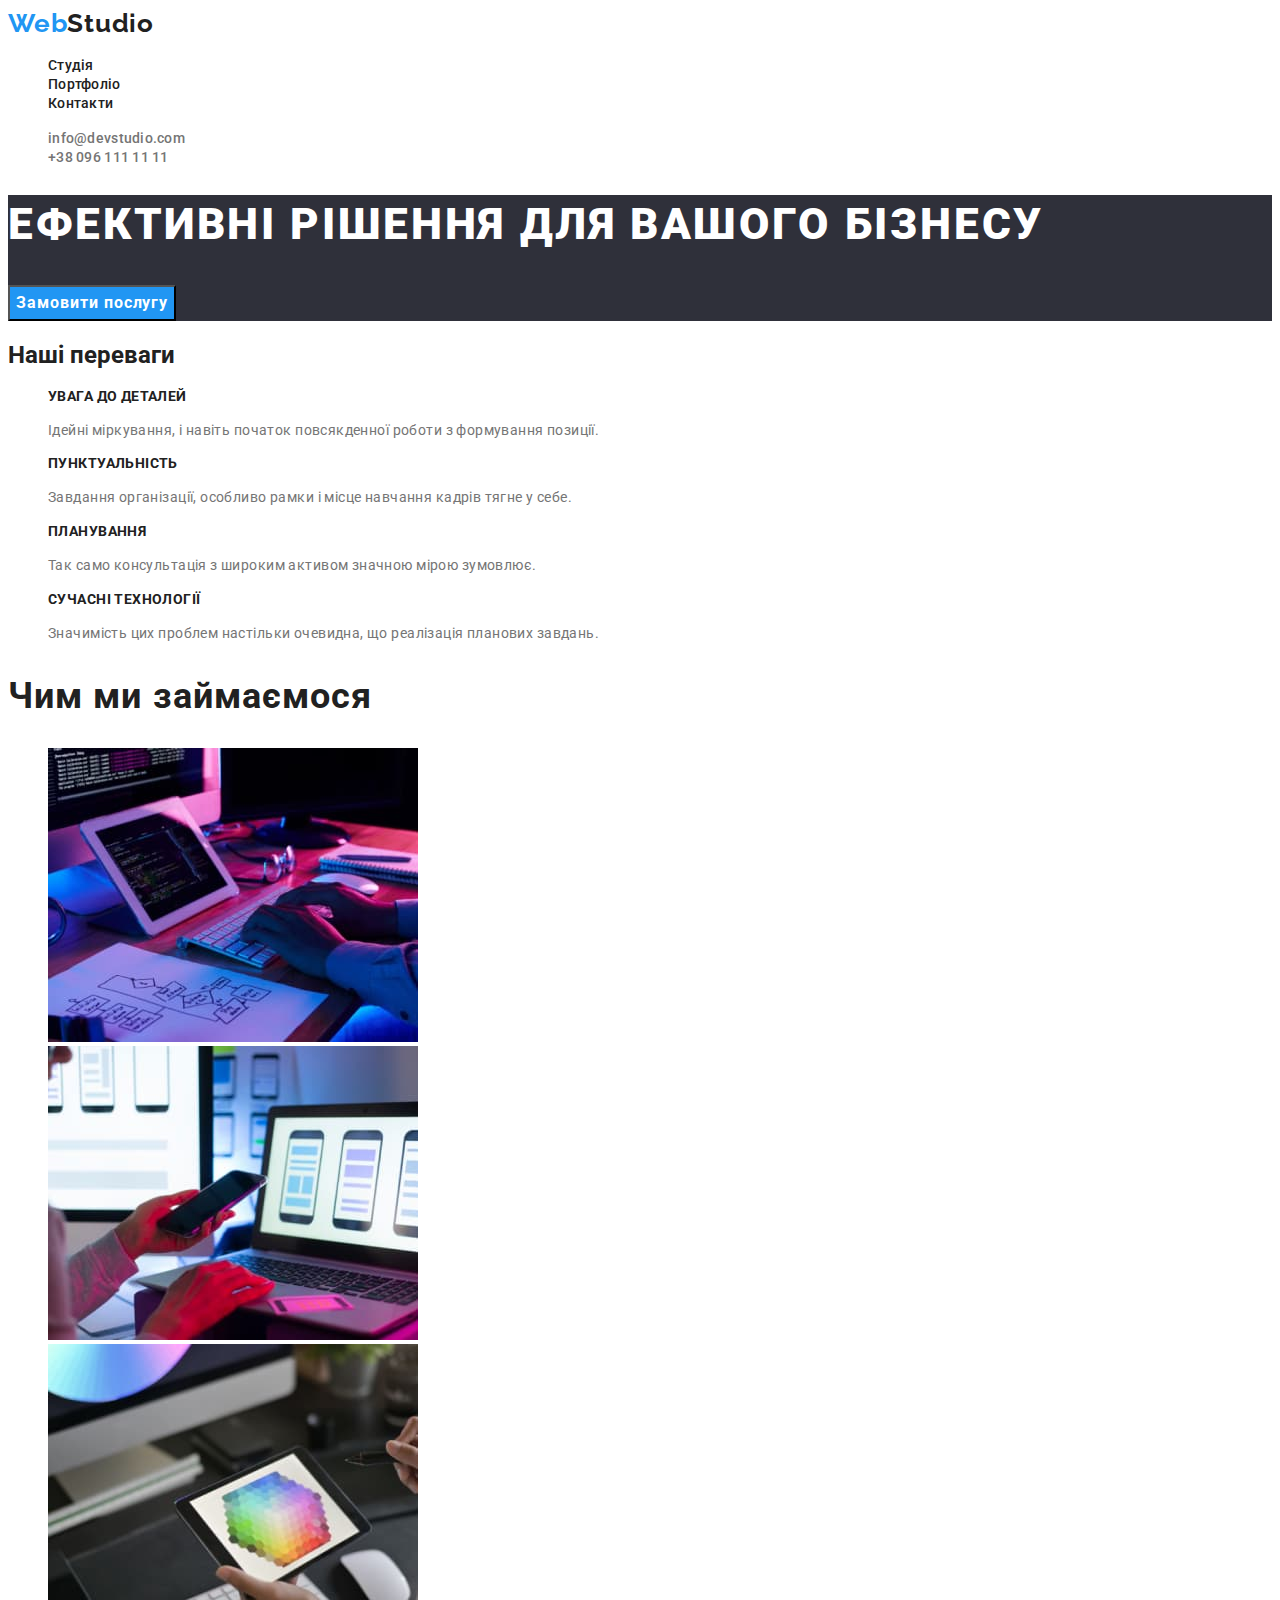
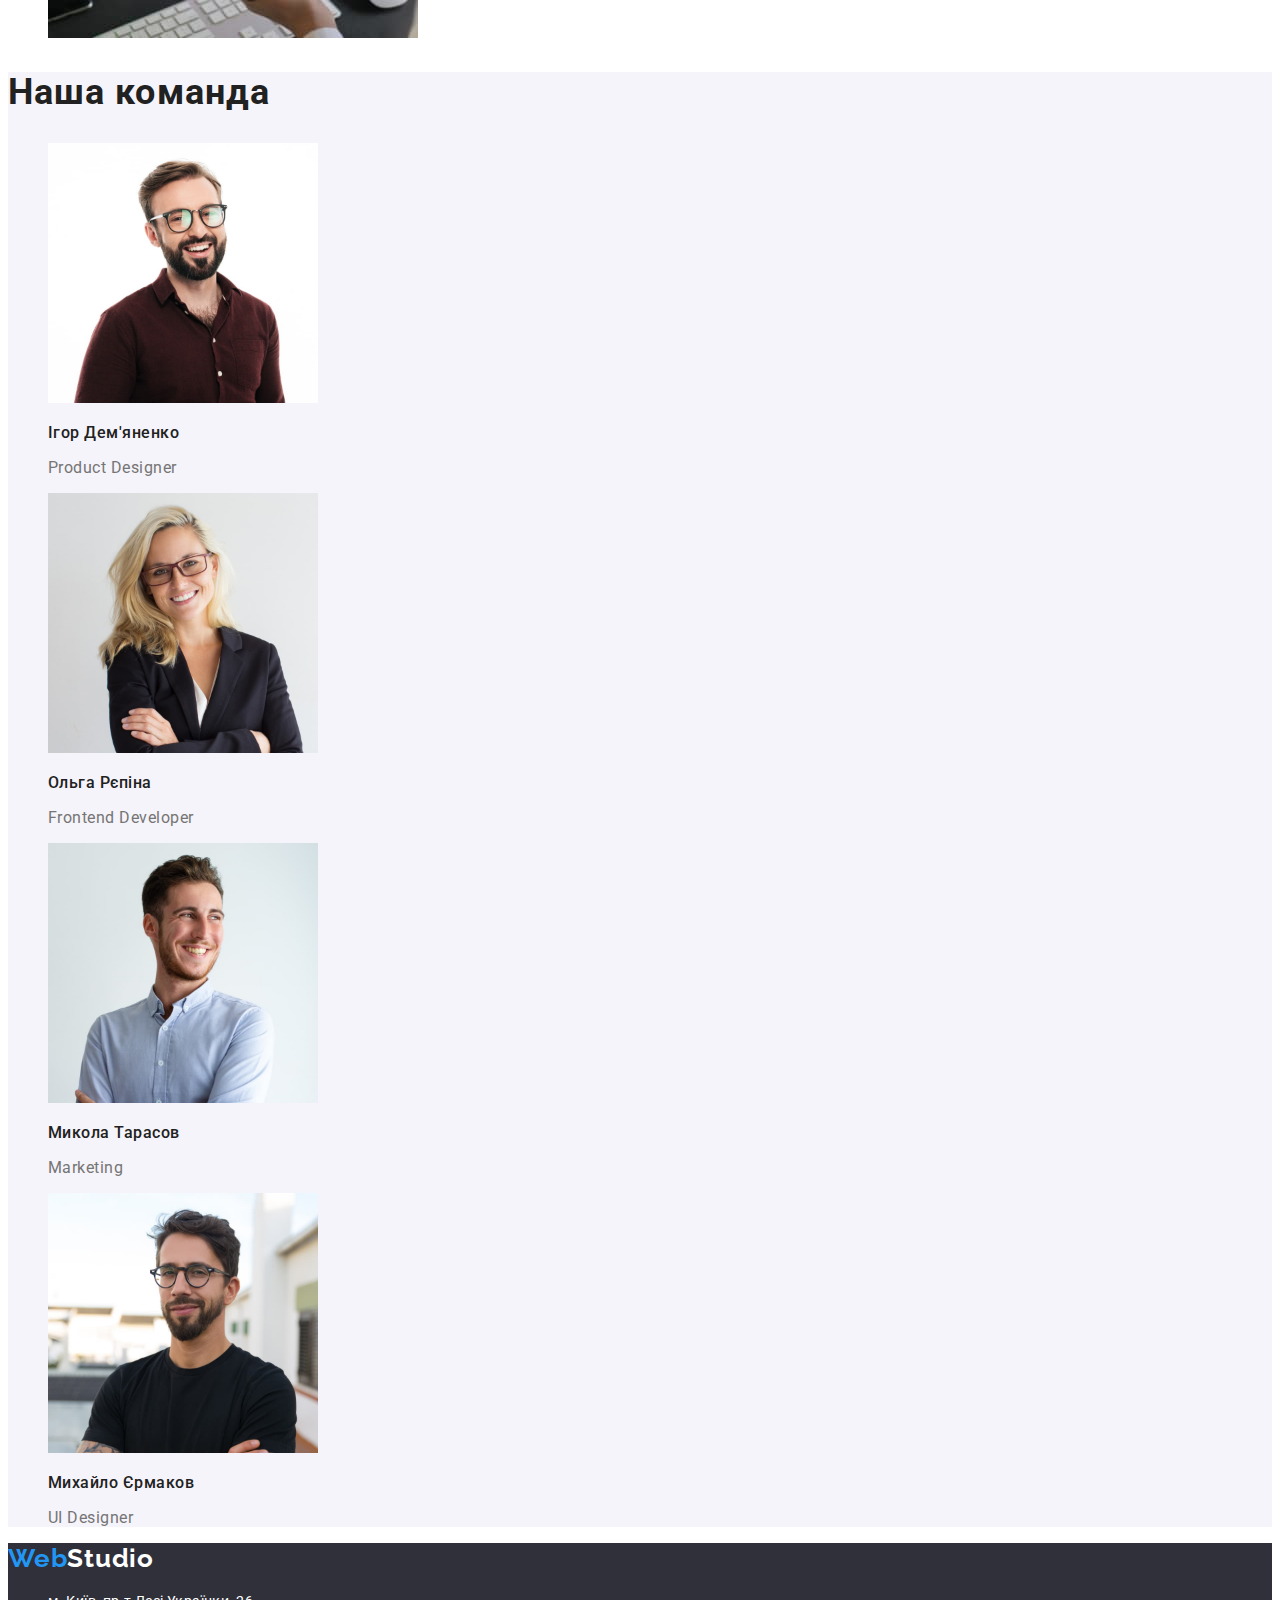
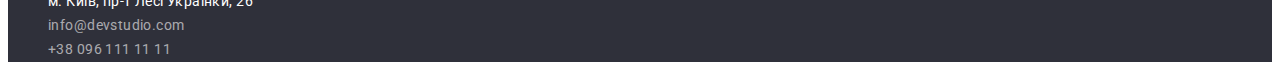
==== index.html @ 7a5160a3 "Скопировал материалы из 2 ДЗ" ====
<!doctype html>
<html lang="en">
<head>
    <meta charset="UTF-8">
    <meta http-equiv="X-UA-Compatible" content="IE=edge">
    <meta name="viewport" content="width=device-width, initial-scale=1.0">
    <title>Document</title>
    <link href="https://fonts.googleapis.com/css2?family=Raleway:wght@700&family=Roboto:wght@400;500;700;900&display=swap" rel="stylesheet">
    <link rel="stylesheet" href="./css/styles.css" />
</head>
<body>

  <header>
    <nav>
      <a class="logo" href=""><spa class="accent">Web</spa>Studio</a>
        <ul class="list">
          <li><a class="link" href="">Студія</a></li>
          <li><a class="link" href="./portfolio.html">Портфоліо</a></li>
          <li><a class="link" href="">Контакти</a></li>
        </ul>
    </nav>
    <ul class="list">
        <li><a class="contact" href="mailto:info@devstudio.com">info@devstudio.com</a></li>
        <li><a class="contact" href="tel:+380961111111">+38 096 111 11 11</a></li>
    </ul>
  </header>

  <main>
    <section class="hat">
      <h1 class="hat-title">Ефективні рішення для вашого бізнесу</h1>
      <button class="button-hat" type="button">Замовити послугу</button>
    </section>

    <section>
        <h2>Наші переваги</h2>
        <ul class="list">
            <li>
                <h3 class="specialty-title">УВАГА ДО ДЕТАЛЕЙ</h3>
                <p class="specialty-paragraph">Ідейні міркування, і навіть початок повсякденної роботи з формування позиції.</p>
            </li>
            <li>
                <h3 class="specialty-title">ПУНКТУАЛЬНІСТЬ</h3>
                <p class="specialty-paragraph">Завдання організації, особливо рамки і місце навчання кадрів тягне у себе.</p>
            </li>
            <li>
                <h3 class="specialty-title">ПЛАНУВАННЯ</h3>
                <p class="specialty-paragraph">Так само консультація з широким активом значною мірою зумовлює.</p>
            </li>
            <li>
                <h3 class="specialty-title">СУЧАСНІ ТЕХНОЛОГІЇ</h3>
                <p class="specialty-paragraph">Значимість цих проблем настільки очевидна, що реалізація планових завдань.</p>
            </li>
        </ul>
    </section>

    <section>
        <h2 class="activity">Чим ми займаємося</h2>
        <ul class="list">
            <li><img src="./images/img1.jpg" alt="Ноутбук" width="370"></li>
            <li><img src="./images/img2.jpg" alt="Телефон" width="370"></li>
            <li><img src="./images/img3.jpg" alt="Планшет" width="370"></li>
        </ul>
    </section>

    <section class="workers">
        <h2 class="team">Наша команда</h2>
        <ul class="list">
            <li>
                <img src="./images/img7.jpg" alt="Чоловік" width="270">
                <h3 class="team-title">Ігор Дем'яненко</h3>
                <p class="team-paragraph">Product Designer</p>
            </li>
            <li>
                <img src="./images/img4.jpg" alt="Жінка" width="270">
                <h3 class="team-title" >Ольга Рєпіна</h3>
                <p class="team-paragraph">Frontend Developer</p>
            </li>
            <li>
                <img src="./images/img5.jpg" alt="Чоловік" width="270">
                <h3 class="team-title">Микола Тарасов</h3>
                <p class="team-paragraph">Marketing</p></li>
            <li>
                <img src="./images/img6.jpg" alt="Чоловік" width="270">
                <h3 class="team-title">Михайло Єрмаков</h3>
                <p class="team-paragraph">UI Designer</p>
            </li>
        </ul>
    </section>
  </main>

  <footer class="basement">
    <a class="basement-logo" href=""><spa class="accent">Web</spa>Studio</a>
    <address>
        <ul class="list">
          <li><a class="basement-adress" href="https://www.google.com.ua/maps/place/%D0%B1%D1%83%D0%BB.+%D0%9B%D0%B5%D1%81%D0%B8+%D0%A3%D0%BA%D1%80%D0%B0%D0%B8%D0%BD%D0%BA%D0%B8,+26,+%D0%9A%D0%B8%D0%B5%D0%B2,+02000">м. Київ, пр-т Лесі Українки, 26</a></li>
          <li><a class="basement-contact" href="mailto:info@devstudio.com">info@devstudio.com</a></li>
          <li><a class="basement-contact" href="tel:+380961111111">+38 096 111 11 11</a></li>
        </ul>
    </address>
  </footer>
</body>
</html>
---- css/styles.css ----
:root {
--primary-text-color: #212121;
--paragraph-text-color: #757575;
--accent-color: #2196F3;
--title-text-color: #FFFFFF;
--background-basic-color: #FFFFFF;
--secondary-background-color: #2F303A;
--button-background-color: #F5F4FA;  
--basement-contact-color: rgba(255, 255, 255, 0.6);
}

body {
    background-color: var(--background-basic-color);
    color: var(--primary-text-color);
    font-family: Roboto, sans-serif;
}

.list {
    list-style: none;
}

.link:hover, 
.link:focus {
    color: var(--accent-color);
}

.contact:hover, 
.contact:focus {
    color: var(--accent-color);
}

.basement-link:hover, 
.basement-link:focus {
    color: var(--accent-color);
}

.button-link:hover,
.button-link:focus{
    color: var(--title-text-color);
    background-color: var(--accent-color);
}

.basement-adress:hover, 
.basement-adress:focus {
    color: var(--accent-color);
}

.basement-contact:hover, 
.basement-contact:focus {
    color: var(--accent-color);
}

.button-link {
    cursor: pointer;
    font-family: inherit;
    font-weight: 500;
    background-color: var(--button-background-color);
    letter-spacing: 0.03em;
    line-height: 1.63;
}

.button-hat {
    cursor: pointer;
    font-family: inherit;
    font-weight: 700;
    font-size: 16px;
    line-height: 1.88;
    color: var(--title-text-color);
    background-color: var(--accent-color);
    letter-spacing: 0.06em;
}

.hat-title {
    color:var(--title-text-color);
    font-weight: 900;
    font-size: 44px;
    line-height: 1.36;
    letter-spacing: 0.06em;
    text-transform: uppercase;
}

.specialty-title {
    font-weight: 700;
    font-size: 14px;
    line-height: 1.14;
    letter-spacing: 0.03em;
}


.specialty-paragraph {
    font-size: 14px;
    line-height: 1.71;
    color: var(--paragraph-text-color);
    letter-spacing: 0.03em;
    
}

.activity {
    font-weight: 700;
    font-size: 36px;
    line-height: 1.16;
    letter-spacing: 0.03em;
}

/* навигация по шапке */

.link {
    font-weight: 500;
    font-size: 14px;
    line-height: 1.14;
    color: var(--primary-text-color);
    letter-spacing: 0.02em;
    font-style: normal;
    text-decoration: none;
}

/* контакты шапка*/
.contact {
    font-weight: 500;
    font-size: 14px;
    line-height: 1.14;
    color: var(--paragraph-text-color);
    letter-spacing: 0.02em;
    text-decoration: none;
}

/* контакты подвал */
.basement-adress {
    font-size: 14px;
    line-height: 1.71;
    color: var(--title-text-color);
    letter-spacing: 0.03em;
    font-style: normal;
    text-decoration: none;
}

.basement-contact {
    font-size: 14px;
    line-height: 1.71;
    color: var(--basement-contact-color);
    letter-spacing: 0.03em;
    font-style: normal;
    text-decoration: none;
}

.team {
    font-weight: 700;
    font-size: 36px;
    line-height: 1.16;
    letter-spacing: 0.03em;
}

.team-title {
    font-weight: 500;
    font-size: 16px;
    line-height: 1.19;
    letter-spacing: 0.03em;
}

.team-paragraph {
    font-size: 16px;
    line-height: 1.19;
    color: var(--paragraph-text-color);
    letter-spacing: 0.03em;
}

.project-title {
    font-weight: 700;
    font-size: 18px;
    line-height: 2;
    letter-spacing: 0.06em;
}


.project-paragraph {
    font-size: 16px;
    line-height: 1.19;
    color: var(--paragraph-text-color);
    letter-spacing: 0.03em;
}

.logo {
    font-weight: 700;
    font-size: 26px;
    text-decoration: none;
    letter-spacing: 0.03em;
    color: var(--primary-text-color);
    line-height: 1.19;
    font-family: 'Raleway';
}

.basement-logo {
    font-weight: 700;
    font-size: 26px;
    letter-spacing: 0.03em;
    line-height: 1.19;
    font-family: 'Raleway';
    text-decoration: none;
    color: var(--title-text-color);
}
.accent {
    font-weight: 700;
    font-size: 26px;
    color: var(--accent-color);
    line-height: 1.19;
    letter-spacing: 0.03em;
    font-family: 'Raleway';
    text-decoration: none;
}

.hat {
    background-color: var(--secondary-background-color);
}

.workers {
    background-color: var(--button-background-color);
} 

.basement {
    background-color: var(--secondary-background-color);
}
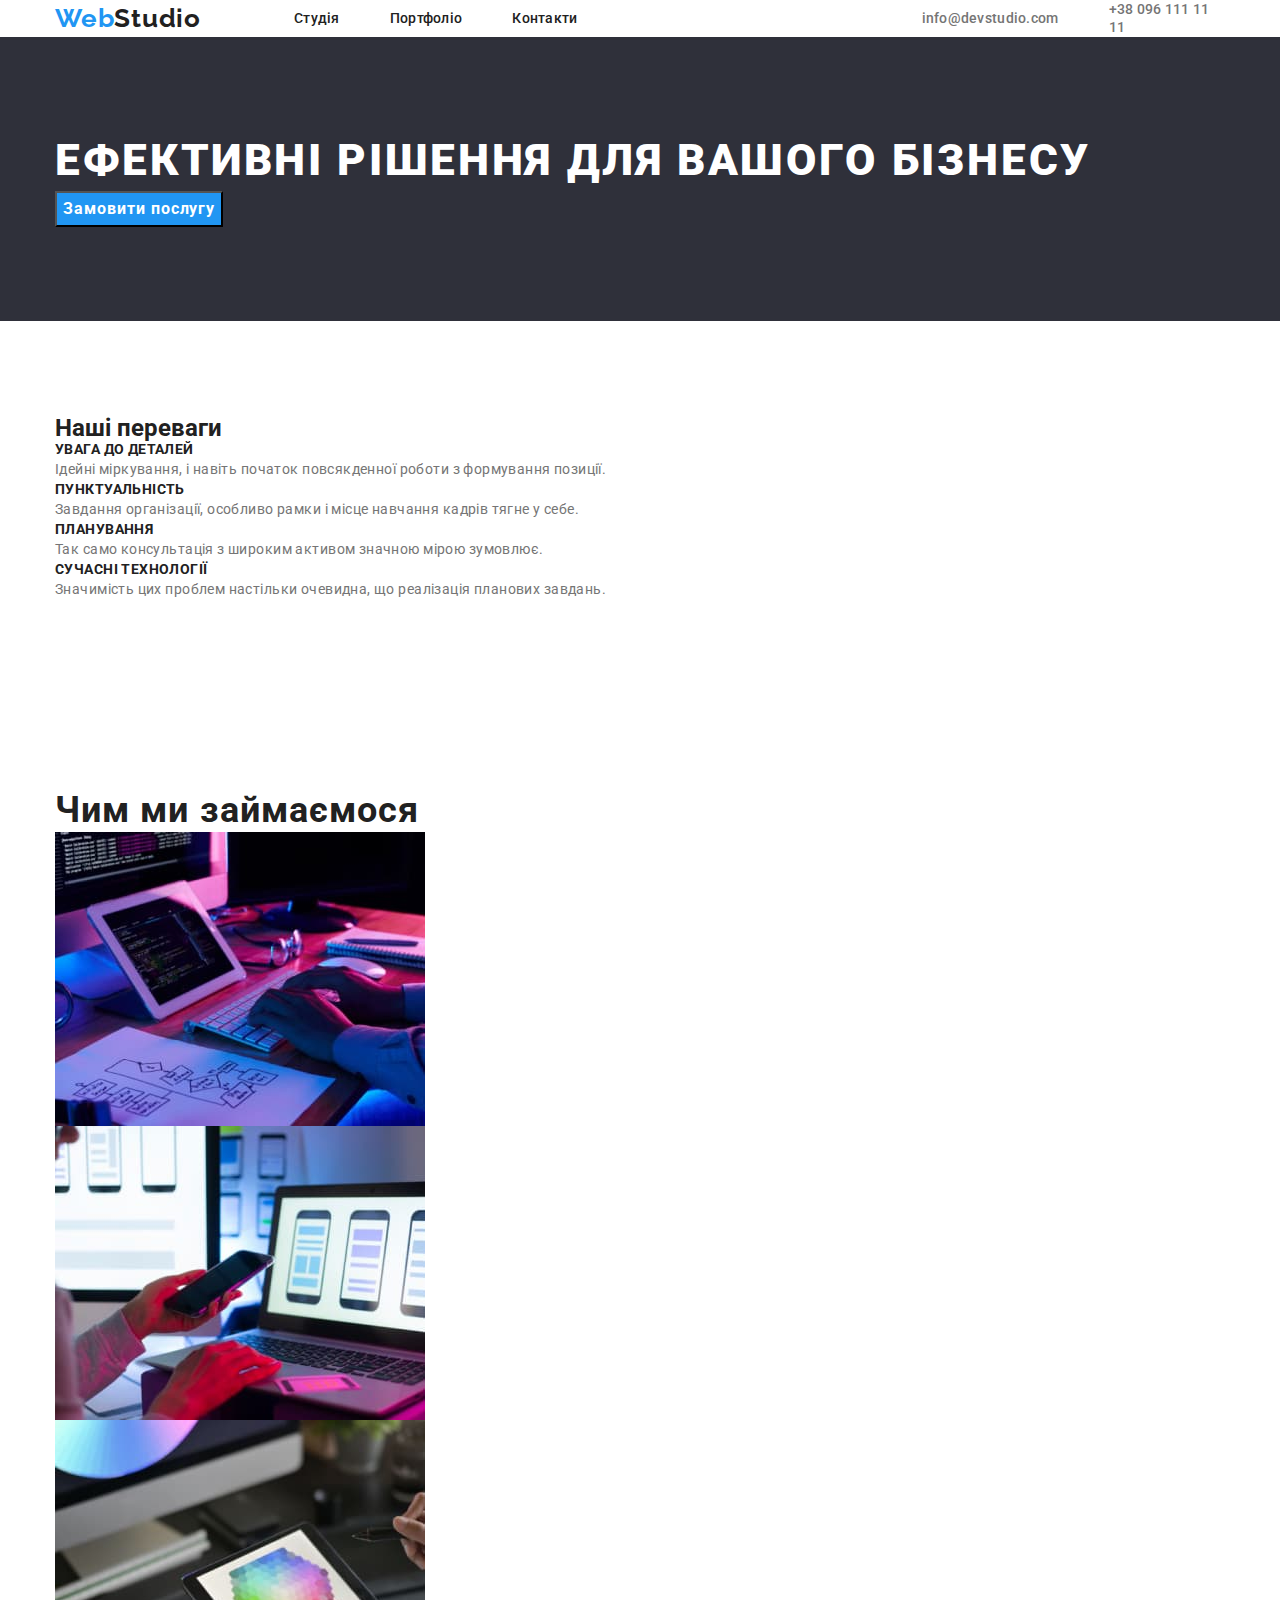
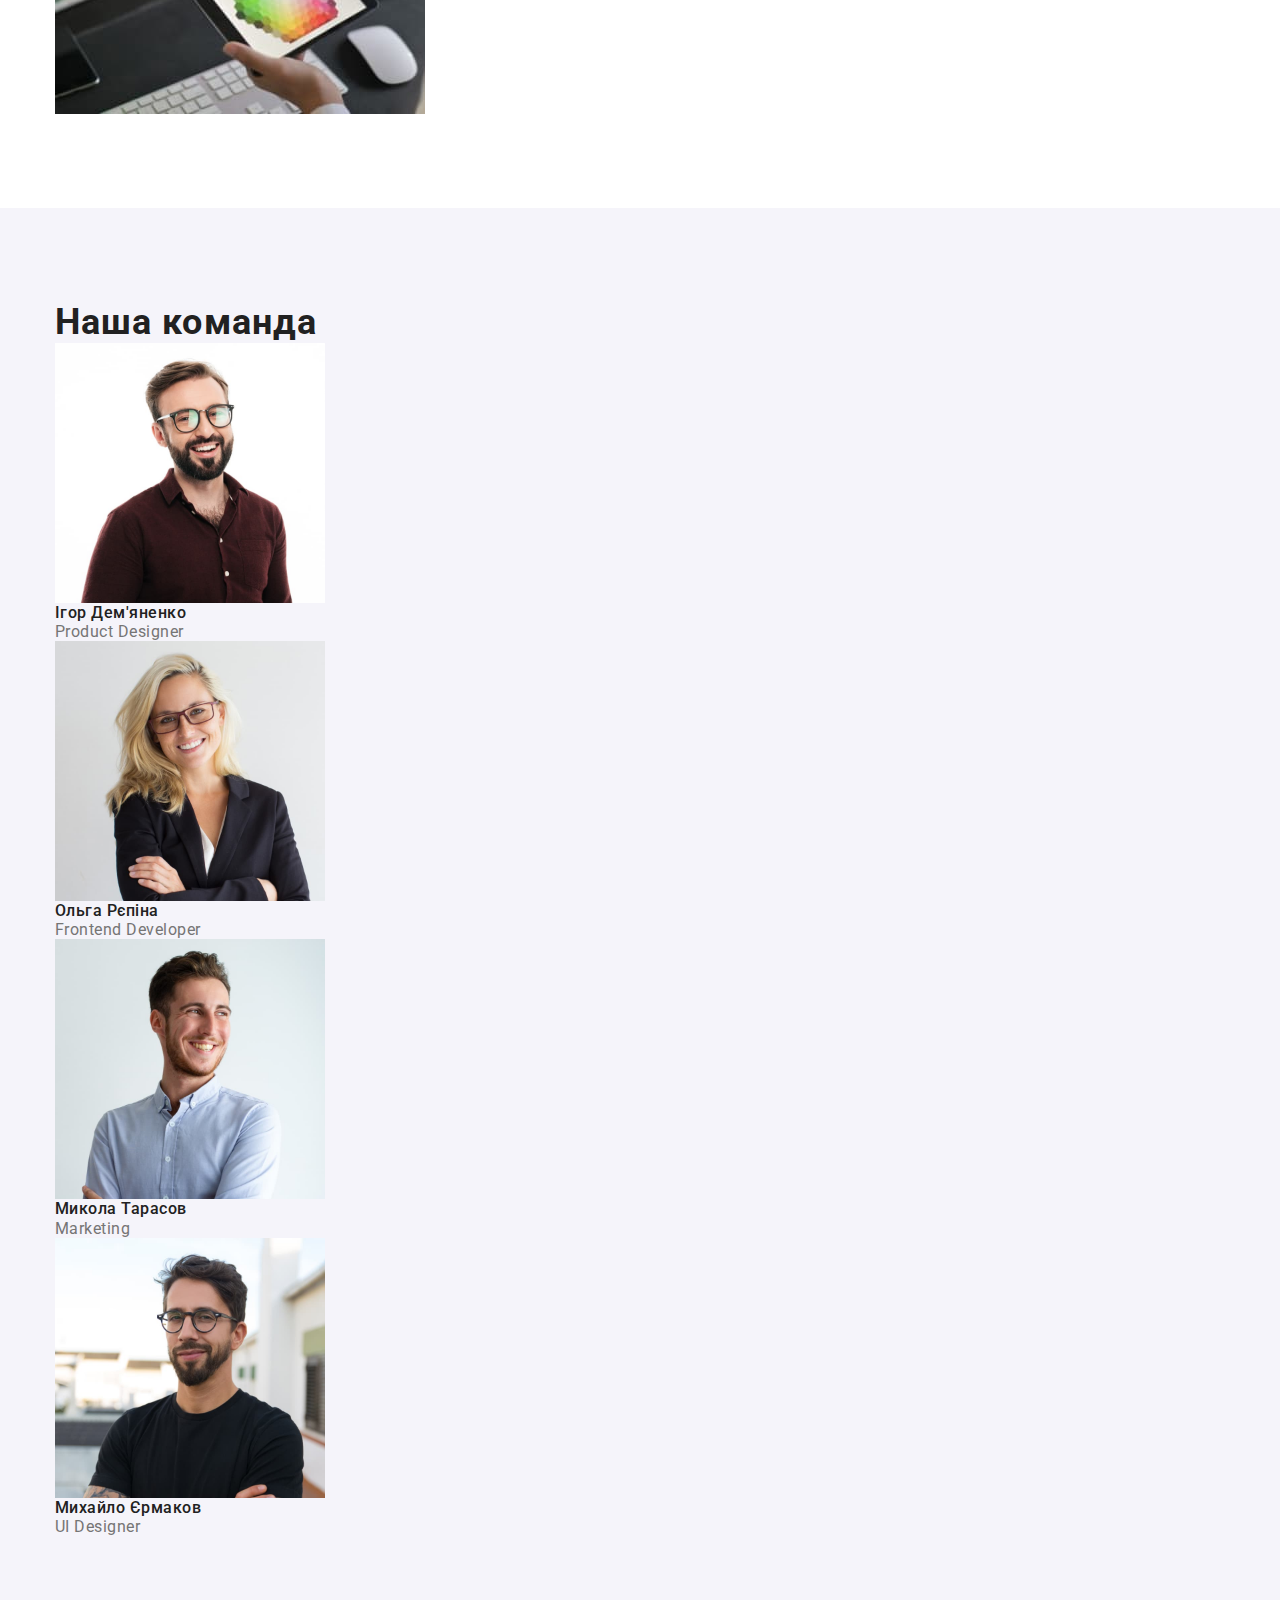
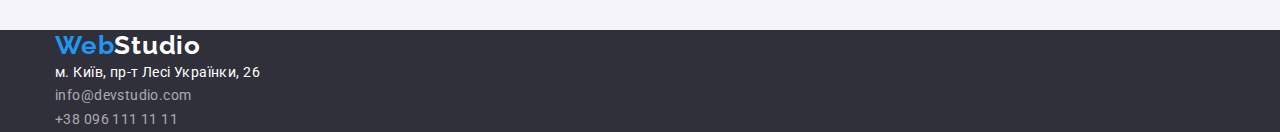
==== commit 3202f420: "Header" ====
--- a/index.html
+++ b/index.html
@@ -6,32 +6,39 @@
     <meta name="viewport" content="width=device-width, initial-scale=1.0">
     <title>Document</title>
     <link href="https://fonts.googleapis.com/css2?family=Raleway:wght@700&family=Roboto:wght@400;500;700;900&display=swap" rel="stylesheet">
+    <link rel="stylesheet" href="https://cdnjs.cloudflare.com/ajax/libs/modern-normalize/1.0.0/modern-normalize.min.css"/>
     <link rel="stylesheet" href="./css/styles.css" />
 </head>
 <body>
 
   <header>
-    <nav>
-      <a class="logo" href=""><spa class="accent">Web</spa>Studio</a>
-        <ul class="list">
-          <li><a class="link" href="">Студія</a></li>
-          <li><a class="link" href="./portfolio.html">Портфоліо</a></li>
-          <li><a class="link" href="">Контакти</a></li>
+    <div class="container page-head-container">
+        <nav class="page-navigation">
+          <a class="logo" href=""><spa class="accent">Web</spa>Studio</a>
+            <ul class="menu list">
+              <li><a class="link" href="">Студія</a></li>
+              <li><a class="link" href="./portfolio.html">Портфоліо</a></li>
+              <li><a class="link" href="">Контакти</a></li>
+            </ul>
+        </nav>
+        <ul class="menu list">
+              <li><a class="contact mail-head" href="mailto:info@devstudio.com">info@devstudio.com</a></li>
+              <li><a class="contact phone-head" href="tel:+380961111111">+38 096 111 11 11</a></li>
         </ul>
-    </nav>
-    <ul class="list">
-        <li><a class="contact" href="mailto:info@devstudio.com">info@devstudio.com</a></li>
-        <li><a class="contact" href="tel:+380961111111">+38 096 111 11 11</a></li>
-    </ul>
+    </div>
   </header>
 
   <main>
-    <section class="hat">
-      <h1 class="hat-title">Ефективні рішення для вашого бізнесу</h1>
-      <button class="button-hat" type="button">Замовити послугу</button>
+    <section class="hat section">
+      <div class="container">
+        <h1 class="hat-title">Ефективні рішення для вашого бізнесу</h1>
+        <button class="button-hat" type="button">Замовити послугу</button>
+      </div>
     </section>
-
-    <section>
+    
+    
+    <section class="section">
+      <div class="container">
         <h2>Наші переваги</h2>
         <ul class="list">
             <li>
@@ -51,18 +58,22 @@
                 <p class="specialty-paragraph">Значимість цих проблем настільки очевидна, що реалізація планових завдань.</p>
             </li>
         </ul>
+      </div>
     </section>
-
-    <section>
+  
+  <section class="section">
+    <div class="container">
         <h2 class="activity">Чим ми займаємося</h2>
         <ul class="list">
             <li><img src="./images/img1.jpg" alt="Ноутбук" width="370"></li>
             <li><img src="./images/img2.jpg" alt="Телефон" width="370"></li>
             <li><img src="./images/img3.jpg" alt="Планшет" width="370"></li>
         </ul>
-    </section>
-
-    <section class="workers">
+    </div>
+  </section>
+    
+  <section class="workers section">
+    <div class="container">
         <h2 class="team">Наша команда</h2>
         <ul class="list">
             <li>
@@ -85,18 +96,21 @@
                 <p class="team-paragraph">UI Designer</p>
             </li>
         </ul>
-    </section>
+    </div> 
+  </section>
   </main>
 
   <footer class="basement">
-    <a class="basement-logo" href=""><spa class="accent">Web</spa>Studio</a>
-    <address>
+    <div class="container">
+        <a class="basement-logo" href=""><spa class="accent">Web</spa>Studio</a>
+      <address>
         <ul class="list">
           <li><a class="basement-adress" href="https://www.google.com.ua/maps/place/%D0%B1%D1%83%D0%BB.+%D0%9B%D0%B5%D1%81%D0%B8+%D0%A3%D0%BA%D1%80%D0%B0%D0%B8%D0%BD%D0%BA%D0%B8,+26,+%D0%9A%D0%B8%D0%B5%D0%B2,+02000">м. Київ, пр-т Лесі Українки, 26</a></li>
           <li><a class="basement-contact" href="mailto:info@devstudio.com">info@devstudio.com</a></li>
           <li><a class="basement-contact" href="tel:+380961111111">+38 096 111 11 11</a></li>
         </ul>
-    </address>
+      </address>
+    </div>
   </footer>
 </body>
 </html>--- a/css/styles.css
+++ b/css/styles.css
@@ -15,8 +15,57 @@
     font-family: Roboto, sans-serif;
 }
 
+h1,
+h2,
+h3,
+p {
+    margin-top: 0;
+    margin-bottom: 0;
+}
+
+ul, ol {
+    margin-top: 0;
+    margin-bottom: 0;
+    padding-left: 0;
+}
+
+img {
+    display: block;
+}
+.container {
+    width: 1200px;
+    margin-left: auto;
+    margin-right: auto;
+    padding-left: 15px;
+    padding-right: 15px;
+}
+
+.page-head-container {
+ display: flex;
+ align-items: center;
+}
+
+.page-navigation{
+    display: flex;
+    align-items: center;
+}
+.section {
+    padding-top: 94px;
+    padding-bottom: 94px;
+}
+
 .list {
     list-style: none;
+}
+
+.menu {
+    display: flex;
+    align-items: center;
+    column-gap: 50px;
+}
+
+.mail-head {
+    margin-left: 344px;
 }
 
 .link:hover, 
@@ -187,6 +236,7 @@
     color: var(--primary-text-color);
     line-height: 1.19;
     font-family: 'Raleway';
+    margin-right: 93px;
 }
 
 .basement-logo {
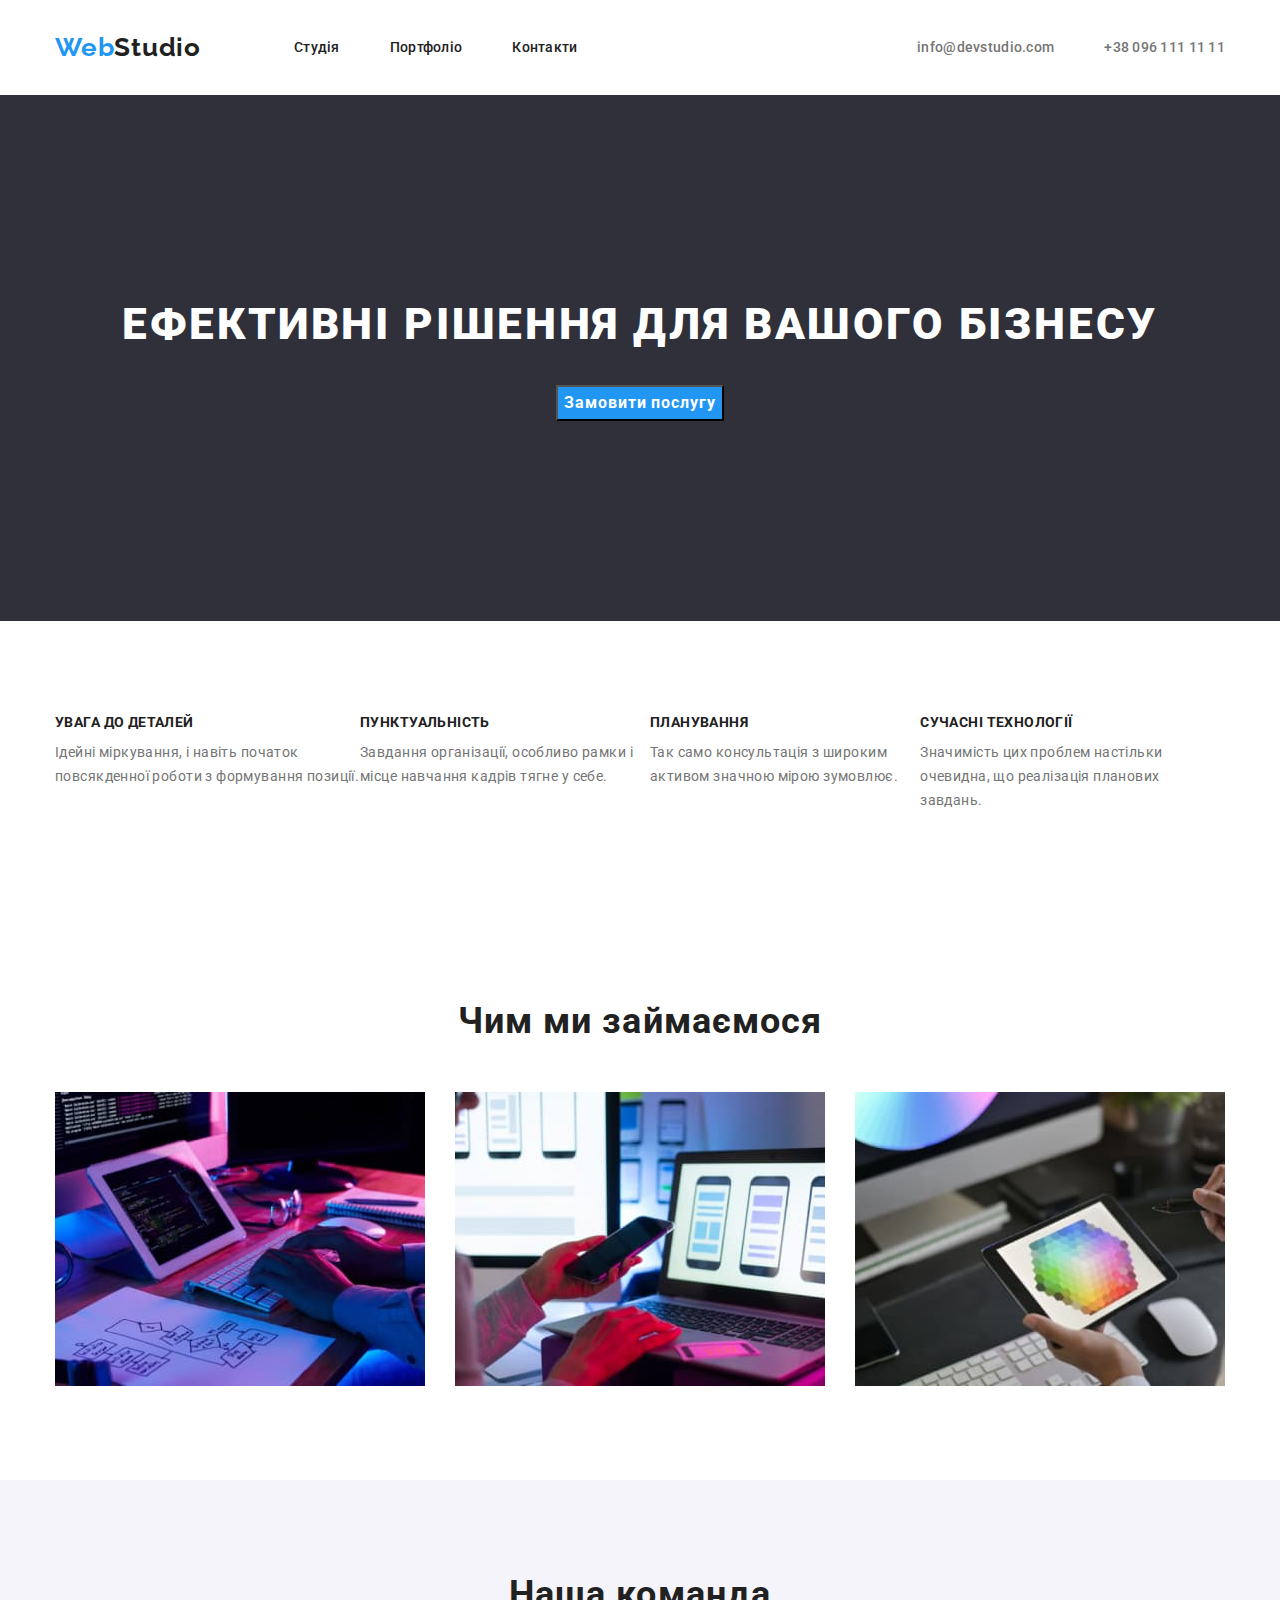
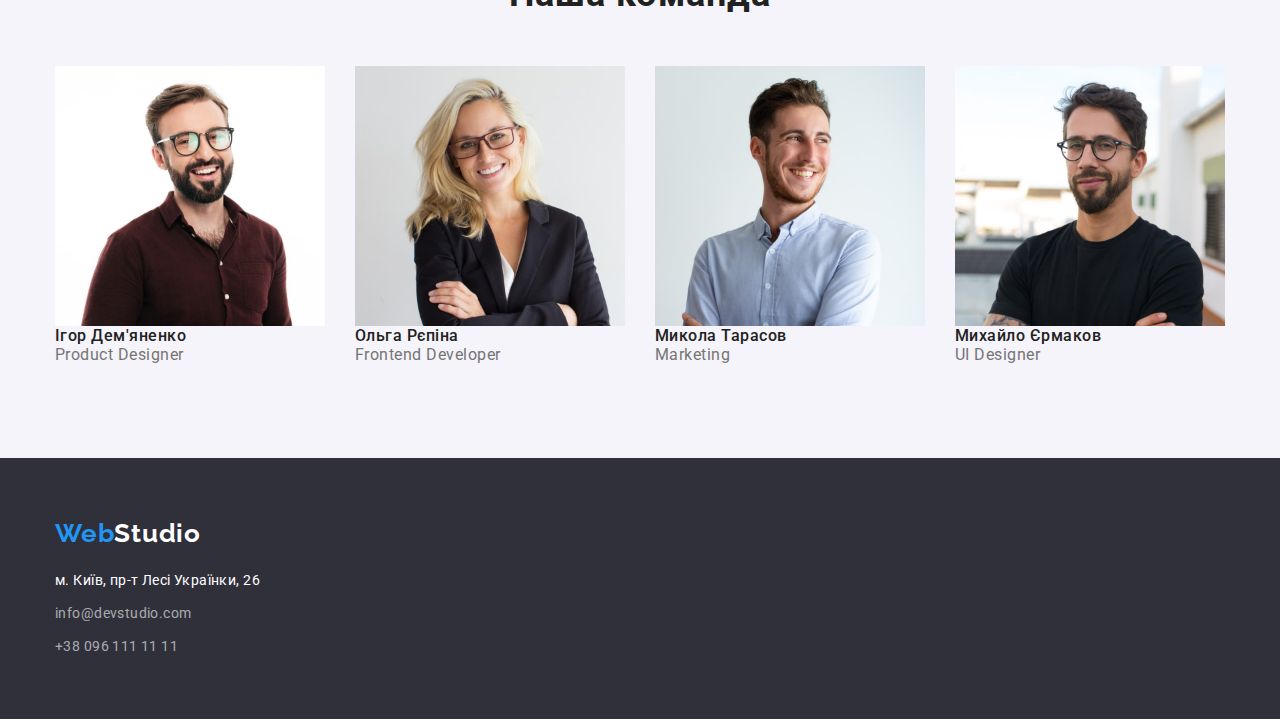
==== commit f7210f18: "Первая страница (не полоностью)" ====
--- a/index.html
+++ b/index.html
@@ -21,15 +21,17 @@
               <li><a class="link" href="">Контакти</a></li>
             </ul>
         </nav>
+    <div>
         <ul class="menu list">
               <li><a class="contact mail-head" href="mailto:info@devstudio.com">info@devstudio.com</a></li>
               <li><a class="contact phone-head" href="tel:+380961111111">+38 096 111 11 11</a></li>
         </ul>
     </div>
+    </div>
   </header>
 
   <main>
-    <section class="hat section">
+    <section class="hat section-hat">
       <div class="container">
         <h1 class="hat-title">Ефективні рішення для вашого бізнесу</h1>
         <button class="button-hat" type="button">Замовити послугу</button>
@@ -39,8 +41,8 @@
     
     <section class="section">
       <div class="container">
-        <h2>Наші переваги</h2>
-        <ul class="list">
+        <h2 class="hidden-title">Наші переваги</h2>
+        <ul class="list specialty-list">
             <li>
                 <h3 class="specialty-title">УВАГА ДО ДЕТАЛЕЙ</h3>
                 <p class="specialty-paragraph">Ідейні міркування, і навіть початок повсякденної роботи з формування позиції.</p>
@@ -64,7 +66,7 @@
   <section class="section">
     <div class="container">
         <h2 class="activity">Чим ми займаємося</h2>
-        <ul class="list">
+        <ul class="activity-list list">
             <li><img src="./images/img1.jpg" alt="Ноутбук" width="370"></li>
             <li><img src="./images/img2.jpg" alt="Телефон" width="370"></li>
             <li><img src="./images/img3.jpg" alt="Планшет" width="370"></li>
@@ -75,7 +77,7 @@
   <section class="workers section">
     <div class="container">
         <h2 class="team">Наша команда</h2>
-        <ul class="list">
+        <ul class="list team-list">
             <li>
                 <img src="./images/img7.jpg" alt="Чоловік" width="270">
                 <h3 class="team-title">Ігор Дем'яненко</h3>
@@ -101,12 +103,12 @@
   </main>
 
   <footer class="basement">
-    <div class="container">
+    <div class="container basement-container">
         <a class="basement-logo" href=""><spa class="accent">Web</spa>Studio</a>
       <address>
         <ul class="list">
           <li><a class="basement-adress" href="https://www.google.com.ua/maps/place/%D0%B1%D1%83%D0%BB.+%D0%9B%D0%B5%D1%81%D0%B8+%D0%A3%D0%BA%D1%80%D0%B0%D0%B8%D0%BD%D0%BA%D0%B8,+26,+%D0%9A%D0%B8%D0%B5%D0%B2,+02000">м. Київ, пр-т Лесі Українки, 26</a></li>
-          <li><a class="basement-contact" href="mailto:info@devstudio.com">info@devstudio.com</a></li>
+          <li><a class="basement-contact-mail" href="mailto:info@devstudio.com">info@devstudio.com</a></li>
           <li><a class="basement-contact" href="tel:+380961111111">+38 096 111 11 11</a></li>
         </ul>
       </address>
--- a/css/styles.css
+++ b/css/styles.css
@@ -38,20 +38,56 @@
     margin-right: auto;
     padding-left: 15px;
     padding-right: 15px;
+  
+}
+
+.hidden-title {
+    display: none;
 }
 
 .page-head-container {
  display: flex;
  align-items: center;
-}
+ justify-content: space-between;
+ padding-top: 32px;
+ padding-bottom: 32px;
+}
+.basement-container{
+ padding-top: 60px;
+ padding-bottom: 60px;
+}
+.specialty-list {
+ display: flex;
+ align-items: center;
+ justify-content: center;
+ align-items: flex-start;
+}
+
+.activity-list {
+ display: flex;
+ align-items: center;
+ column-gap: 30px;
+}
+
+.team-list {
+    display: flex;
+    align-items: center;
+    column-gap: 30px;
+   }
 
 .page-navigation{
     display: flex;
     align-items: center;
+    
 }
 .section {
     padding-top: 94px;
     padding-bottom: 94px;
+}
+
+.section-hat {
+    padding-top: 200px;
+    padding-bottom: 200px;
 }
 
 .list {
@@ -64,9 +100,9 @@
     column-gap: 50px;
 }
 
-.mail-head {
+/* .mail-head {
     margin-left: 344px;
-}
+} */
 
 .link:hover, 
 .link:focus {
@@ -126,6 +162,8 @@
     line-height: 1.36;
     letter-spacing: 0.06em;
     text-transform: uppercase;
+    padding-bottom: 30px;
+  
 }
 
 .specialty-title {
@@ -133,6 +171,7 @@
     font-size: 14px;
     line-height: 1.14;
     letter-spacing: 0.03em;
+    padding-bottom: 10px;
 }
 
 
@@ -149,6 +188,8 @@
     font-size: 36px;
     line-height: 1.16;
     letter-spacing: 0.03em;
+    padding-bottom: 50px;
+    text-align: center;
 }
 
 /* навигация по шапке */
@@ -181,15 +222,27 @@
     letter-spacing: 0.03em;
     font-style: normal;
     text-decoration: none;
-}
-
-.basement-contact {
+    padding-bottom: 9px;
+    display: inline-block;
+}
+
+.basement-contact-mail {
     font-size: 14px;
     line-height: 1.71;
     color: var(--basement-contact-color);
     letter-spacing: 0.03em;
     font-style: normal;
     text-decoration: none;
+    padding-bottom: 9px;
+    display: inline-block;
+}
+.basement-contact {
+    font-size: 14px;
+    line-height: 1.71;
+    color: var(--basement-contact-color);
+    letter-spacing: 0.03em;
+    font-style: normal;
+    text-decoration: none;
 }
 
 .team {
@@ -197,6 +250,8 @@
     font-size: 36px;
     line-height: 1.16;
     letter-spacing: 0.03em;
+    padding-bottom: 50px;
+    text-align: center;
 }
 
 .team-title {
@@ -247,6 +302,8 @@
     font-family: 'Raleway';
     text-decoration: none;
     color: var(--title-text-color);
+    padding-bottom: 20px;
+    display: inline-block;
 }
 .accent {
     font-weight: 700;
@@ -260,6 +317,7 @@
 
 .hat {
     background-color: var(--secondary-background-color);
+    text-align: center;
 }
 
 .workers {
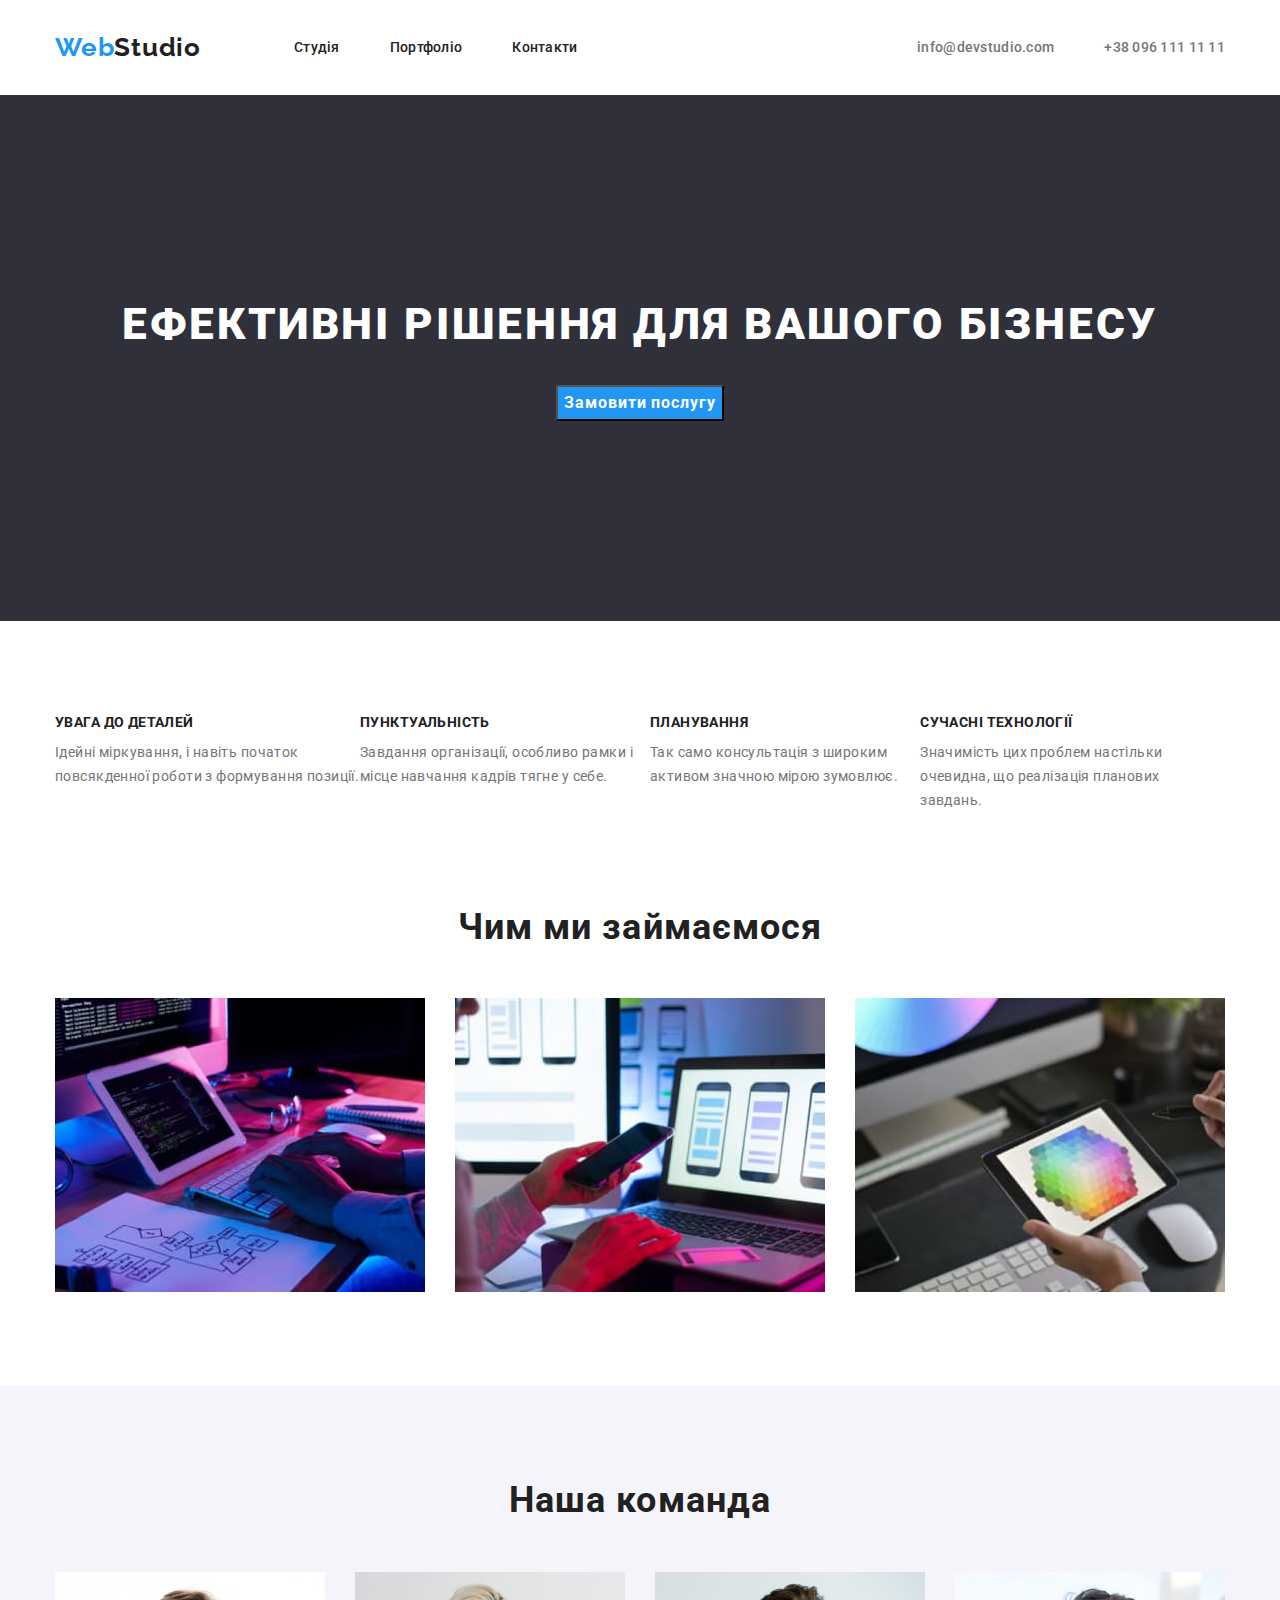
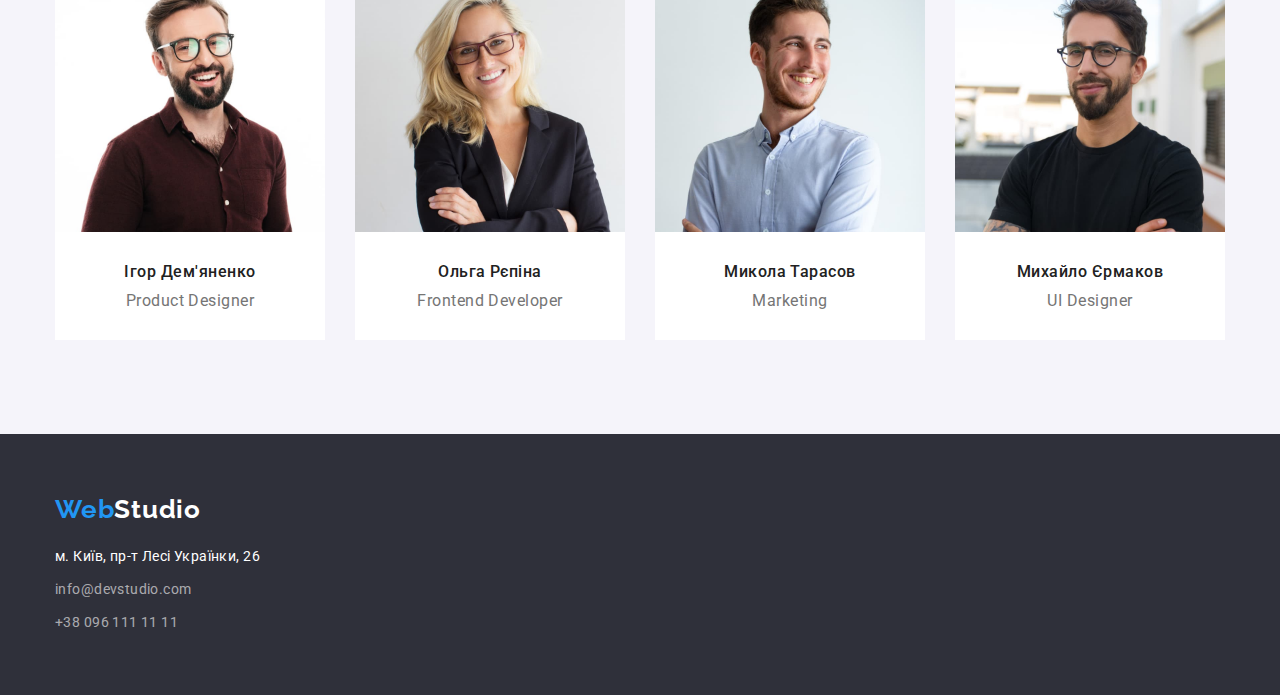
==== commit c292460b: "Первая страница" ====
--- a/index.html
+++ b/index.html
@@ -39,7 +39,7 @@
     </section>
     
     
-    <section class="section">
+    <section class="section-benefits">
       <div class="container">
         <h2 class="hidden-title">Наші переваги</h2>
         <ul class="list specialty-list">
@@ -80,22 +80,31 @@
         <ul class="list team-list">
             <li>
                 <img src="./images/img7.jpg" alt="Чоловік" width="270">
-                <h3 class="team-title">Ігор Дем'яненко</h3>
-                <p class="team-paragraph">Product Designer</p>
+                <div class="team-container">
+                  <h3 class="team-title">Ігор Дем'яненко</h3>
+                  <p class="team-paragraph">Product Designer</p>
+                </div>
             </li>
             <li>
                 <img src="./images/img4.jpg" alt="Жінка" width="270">
-                <h3 class="team-title" >Ольга Рєпіна</h3>
-                <p class="team-paragraph">Frontend Developer</p>
+                <div class="team-container">
+                  <h3 class="team-title" >Ольга Рєпіна</h3>
+                  <p class="team-paragraph">Frontend Developer</p>
+                </div>
             </li>
             <li>
                 <img src="./images/img5.jpg" alt="Чоловік" width="270">
-                <h3 class="team-title">Микола Тарасов</h3>
-                <p class="team-paragraph">Marketing</p></li>
+                <div class="team-container">
+                  <h3 class="team-title">Микола Тарасов</h3>
+                  <p class="team-paragraph">Marketing</p>
+                </div>
+            </li>
             <li>
                 <img src="./images/img6.jpg" alt="Чоловік" width="270">
-                <h3 class="team-title">Михайло Єрмаков</h3>
-                <p class="team-paragraph">UI Designer</p>
+                <div class="team-container">
+                  <h3 class="team-title">Михайло Єрмаков</h3>
+                  <p class="team-paragraph">UI Designer</p>
+                </div>
             </li>
         </ul>
     </div> 
--- a/css/styles.css
+++ b/css/styles.css
@@ -52,10 +52,12 @@
  padding-top: 32px;
  padding-bottom: 32px;
 }
+
 .basement-container{
  padding-top: 60px;
  padding-bottom: 60px;
 }
+
 .specialty-list {
  display: flex;
  align-items: center;
@@ -63,6 +65,13 @@
  align-items: flex-start;
 }
 
+.team-container {
+    
+    background-color: var(--background-basic-color);
+    padding-top: 30px;
+    padding-bottom: 30px;
+}
+
 .activity-list {
  display: flex;
  align-items: center;
@@ -83,6 +92,10 @@
 .section {
     padding-top: 94px;
     padding-bottom: 94px;
+}
+
+.section-benefits {
+    padding-top: 94px;
 }
 
 .section-hat {
@@ -259,6 +272,8 @@
     font-size: 16px;
     line-height: 1.19;
     letter-spacing: 0.03em;
+    text-align: center;
+    padding-bottom: 10px;
 }
 
 .team-paragraph {
@@ -266,6 +281,7 @@
     line-height: 1.19;
     color: var(--paragraph-text-color);
     letter-spacing: 0.03em;
+    text-align: center;
 }
 
 .project-title {
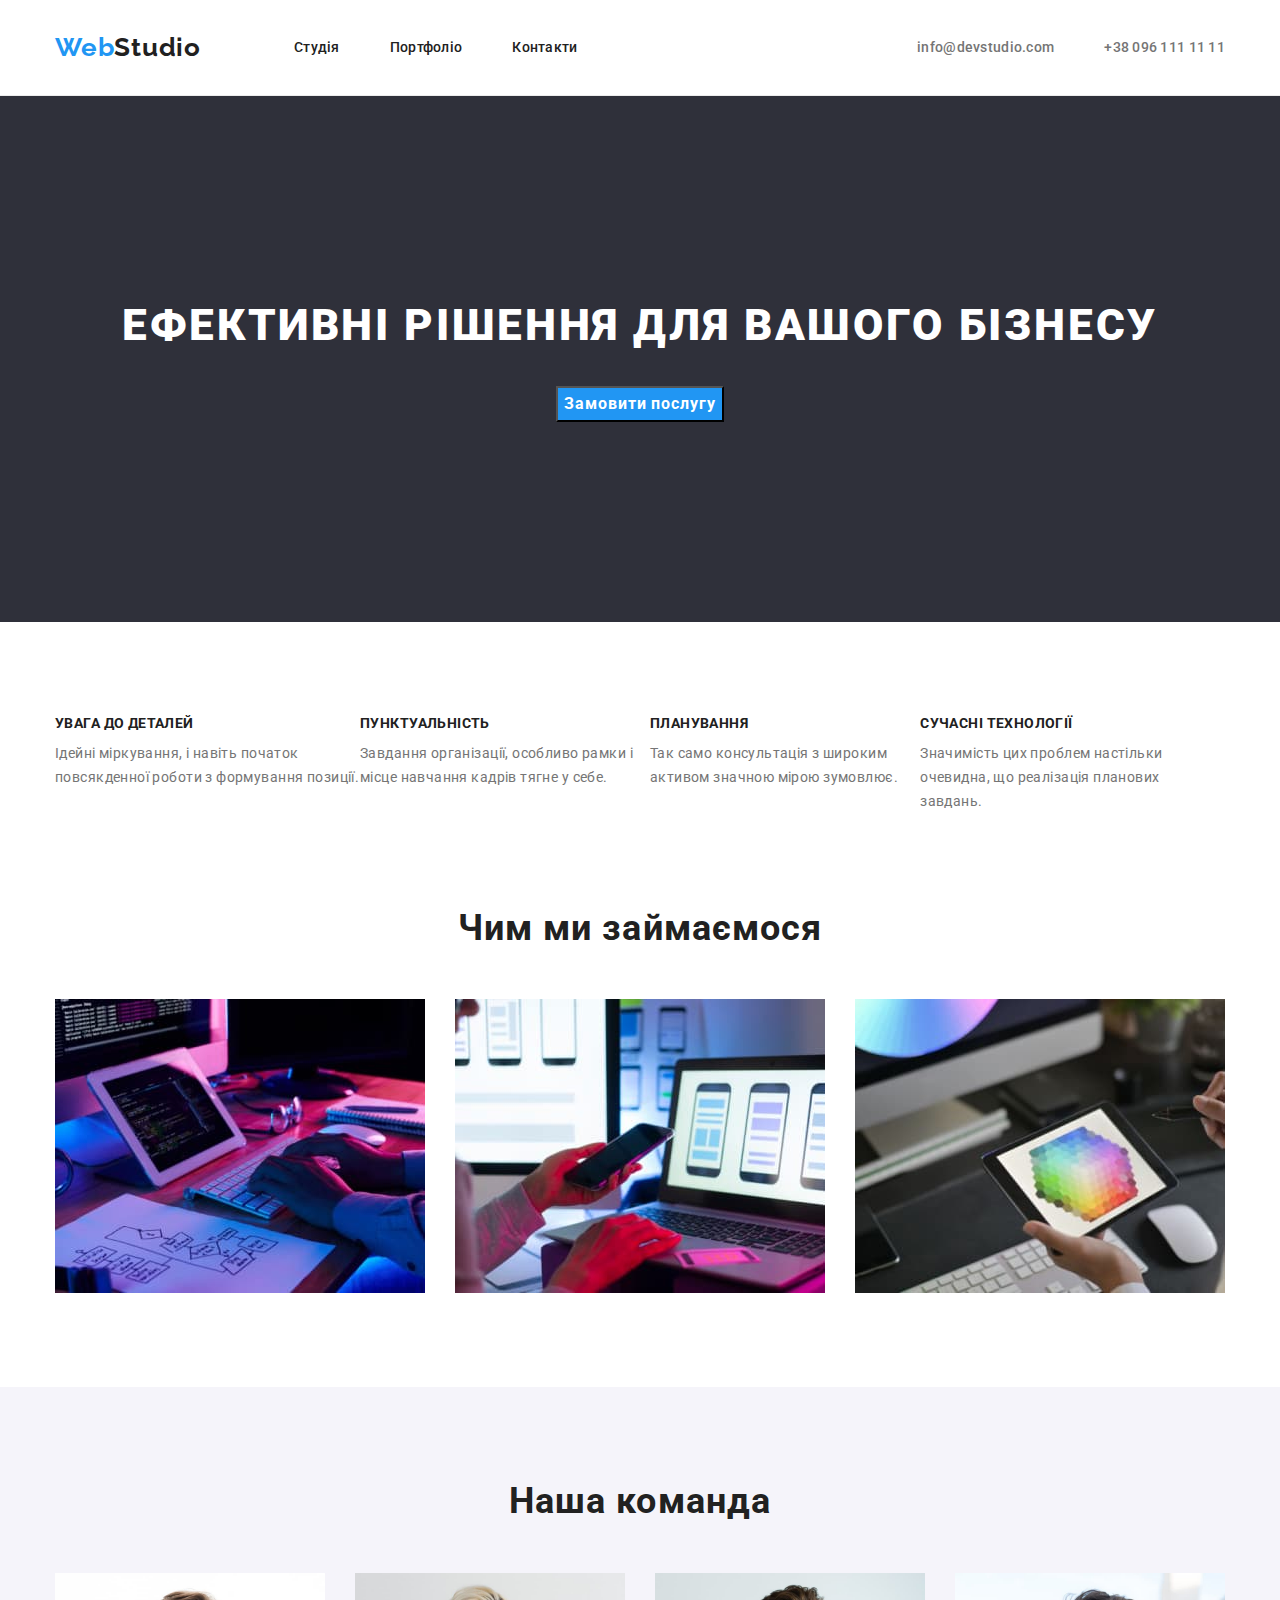
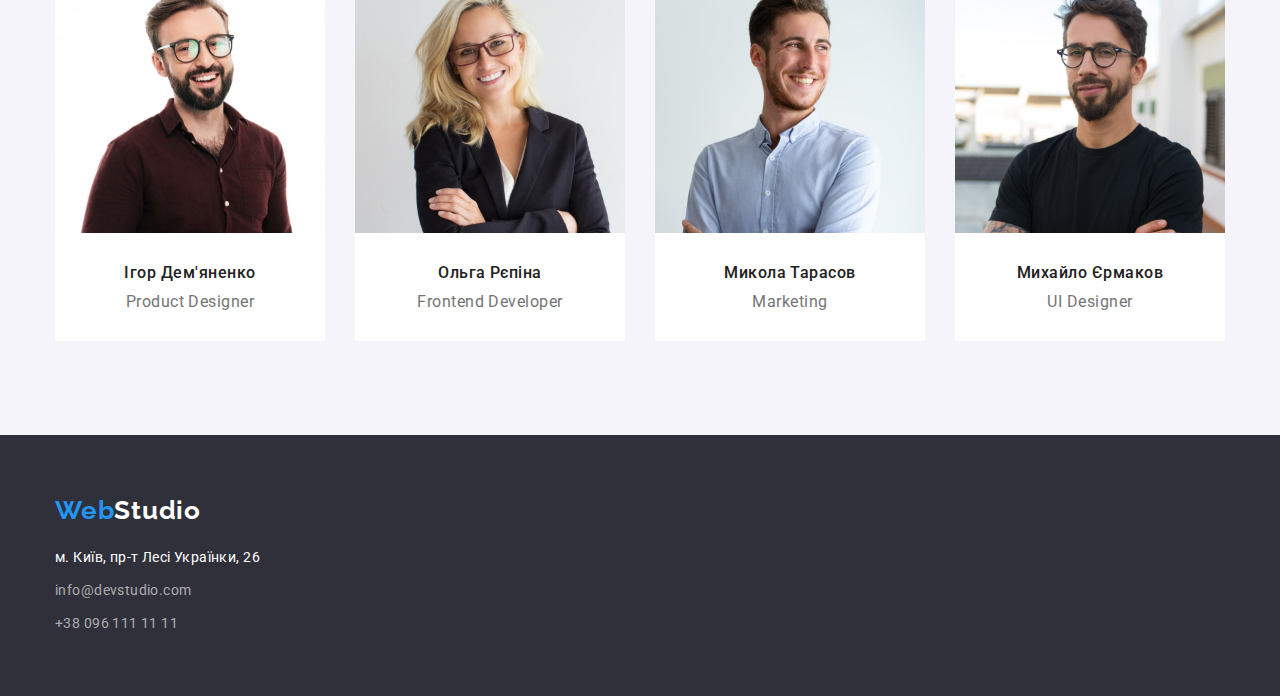
==== commit 61fe361f: "Изменения" ====
--- a/index.html
+++ b/index.html
@@ -39,7 +39,7 @@
     </section>
     
     
-    <section class="section-benefits">
+    <section class="section">
       <div class="container">
         <h2 class="hidden-title">Наші переваги</h2>
         <ul class="list specialty-list">
@@ -63,7 +63,7 @@
       </div>
     </section>
   
-  <section class="section">
+  <section class="section section-benefits">
     <div class="container">
         <h2 class="activity">Чим ми займаємося</h2>
         <ul class="activity-list list">
@@ -116,8 +116,8 @@
         <a class="basement-logo" href=""><spa class="accent">Web</spa>Studio</a>
       <address>
         <ul class="list">
-          <li><a class="basement-adress" href="https://www.google.com.ua/maps/place/%D0%B1%D1%83%D0%BB.+%D0%9B%D0%B5%D1%81%D0%B8+%D0%A3%D0%BA%D1%80%D0%B0%D0%B8%D0%BD%D0%BA%D0%B8,+26,+%D0%9A%D0%B8%D0%B5%D0%B2,+02000">м. Київ, пр-т Лесі Українки, 26</a></li>
-          <li><a class="basement-contact-mail" href="mailto:info@devstudio.com">info@devstudio.com</a></li>
+          <li class="basement-adr-li"><a class="basement-adress" href="https://www.google.com.ua/maps/place/%D0%B1%D1%83%D0%BB.+%D0%9B%D0%B5%D1%81%D0%B8+%D0%A3%D0%BA%D1%80%D0%B0%D0%B8%D0%BD%D0%BA%D0%B8,+26,+%D0%9A%D0%B8%D0%B5%D0%B2,+02000">м. Київ, пр-т Лесі Українки, 26</a></li>
+          <li class="basement-cont-li"><a class="basement-contact-mail" href="mailto:info@devstudio.com">info@devstudio.com</a></li>
           <li><a class="basement-contact" href="tel:+380961111111">+38 096 111 11 11</a></li>
         </ul>
       </address>
--- a/css/styles.css
+++ b/css/styles.css
@@ -15,6 +15,10 @@
     font-family: Roboto, sans-serif;
 }
 
+header {
+    border-bottom: 1px solid #ECECEC;   /*добавить вар*/
+}
+
 h1,
 h2,
 h3,
@@ -31,6 +35,8 @@
 
 img {
     display: block;
+    max-width: 100%;
+    height: auto;
 }
 .container {
     width: 1200px;
@@ -42,7 +48,18 @@
 }
 
 .hidden-title {
-    display: none;
+    /* display: none; */
+    position: absolute;
+    width: 1px;
+    height: 1px;
+    margin: -1px;
+    border: 0;
+    padding: 0;
+    
+    white-space: nowrap;
+    clip-path: inset(100%);
+    clip: rect(0 0 0 0);
+    overflow: hidden;
 }
 
 .page-head-container {
@@ -53,10 +70,36 @@
  padding-bottom: 32px;
 }
 
-.basement-container{
+.navigation-list {
+    display: flex;
+    align-items: center;
+    justify-content: center;
+    column-gap: 8px;
+    margin-bottom: 50px;
+}
+
+.project-list{
+    display: flex;
+    align-items: center;
+    flex-wrap: wrap;
+    column-gap: 30px;
+    row-gap: 30px;
+}
+
+.project-container {
+    background-color: var(--background-basic-color);
+    padding-top: 20px;
+    padding-bottom: 20px;
+    padding-left: 24px;
+    padding-right: 24px;
+    border: 1px solid #EEEEEE;
+    border-top: none;
+}
+
+/* .basement-container{
  padding-top: 60px;
  padding-bottom: 60px;
-}
+} */
 
 .specialty-list {
  display: flex;
@@ -76,6 +119,7 @@
  display: flex;
  align-items: center;
  column-gap: 30px;
+ 
 }
 
 .team-list {
@@ -95,7 +139,8 @@
 }
 
 .section-benefits {
-    padding-top: 94px;
+    padding-top: 0px;
+    padding-bottom: 94px;
 }
 
 .section-hat {
@@ -155,6 +200,10 @@
     background-color: var(--button-background-color);
     letter-spacing: 0.03em;
     line-height: 1.63;
+    padding-top: 6px;
+    padding-bottom: 6px;
+    padding-left: 22px;
+    padding-right: 22px;
 }
 
 .button-hat {
@@ -201,7 +250,7 @@
     font-size: 36px;
     line-height: 1.16;
     letter-spacing: 0.03em;
-    padding-bottom: 50px;
+    margin-bottom: 50px;
     text-align: center;
 }
 
@@ -235,8 +284,11 @@
     letter-spacing: 0.03em;
     font-style: normal;
     text-decoration: none;
-    padding-bottom: 9px;
     display: inline-block;
+}
+
+.basement-adr-li{
+    margin-bottom: 9px;
 }
 
 .basement-contact-mail {
@@ -246,9 +298,13 @@
     letter-spacing: 0.03em;
     font-style: normal;
     text-decoration: none;
-    padding-bottom: 9px;
     display: inline-block;
 }
+
+.basement-cont-li{
+    margin-bottom: 9px;
+}
+
 .basement-contact {
     font-size: 14px;
     line-height: 1.71;
@@ -263,7 +319,7 @@
     font-size: 36px;
     line-height: 1.16;
     letter-spacing: 0.03em;
-    padding-bottom: 50px;
+    margin-bottom: 50px;
     text-align: center;
 }
 
@@ -273,7 +329,7 @@
     line-height: 1.19;
     letter-spacing: 0.03em;
     text-align: center;
-    padding-bottom: 10px;
+    margin-bottom: 10px;
 }
 
 .team-paragraph {
@@ -289,6 +345,7 @@
     font-size: 18px;
     line-height: 2;
     letter-spacing: 0.06em;
+    
 }
 
 
@@ -297,6 +354,7 @@
     line-height: 1.19;
     color: var(--paragraph-text-color);
     letter-spacing: 0.03em;
+   
 }
 
 .logo {
@@ -318,7 +376,7 @@
     font-family: 'Raleway';
     text-decoration: none;
     color: var(--title-text-color);
-    padding-bottom: 20px;
+    margin-bottom: 20px;
     display: inline-block;
 }
 .accent {
@@ -342,7 +400,9 @@
 
 .basement {
     background-color: var(--secondary-background-color);
-}
-
-
-
+    padding-top: 60px;
+    padding-bottom: 60px;
+}
+
+
+
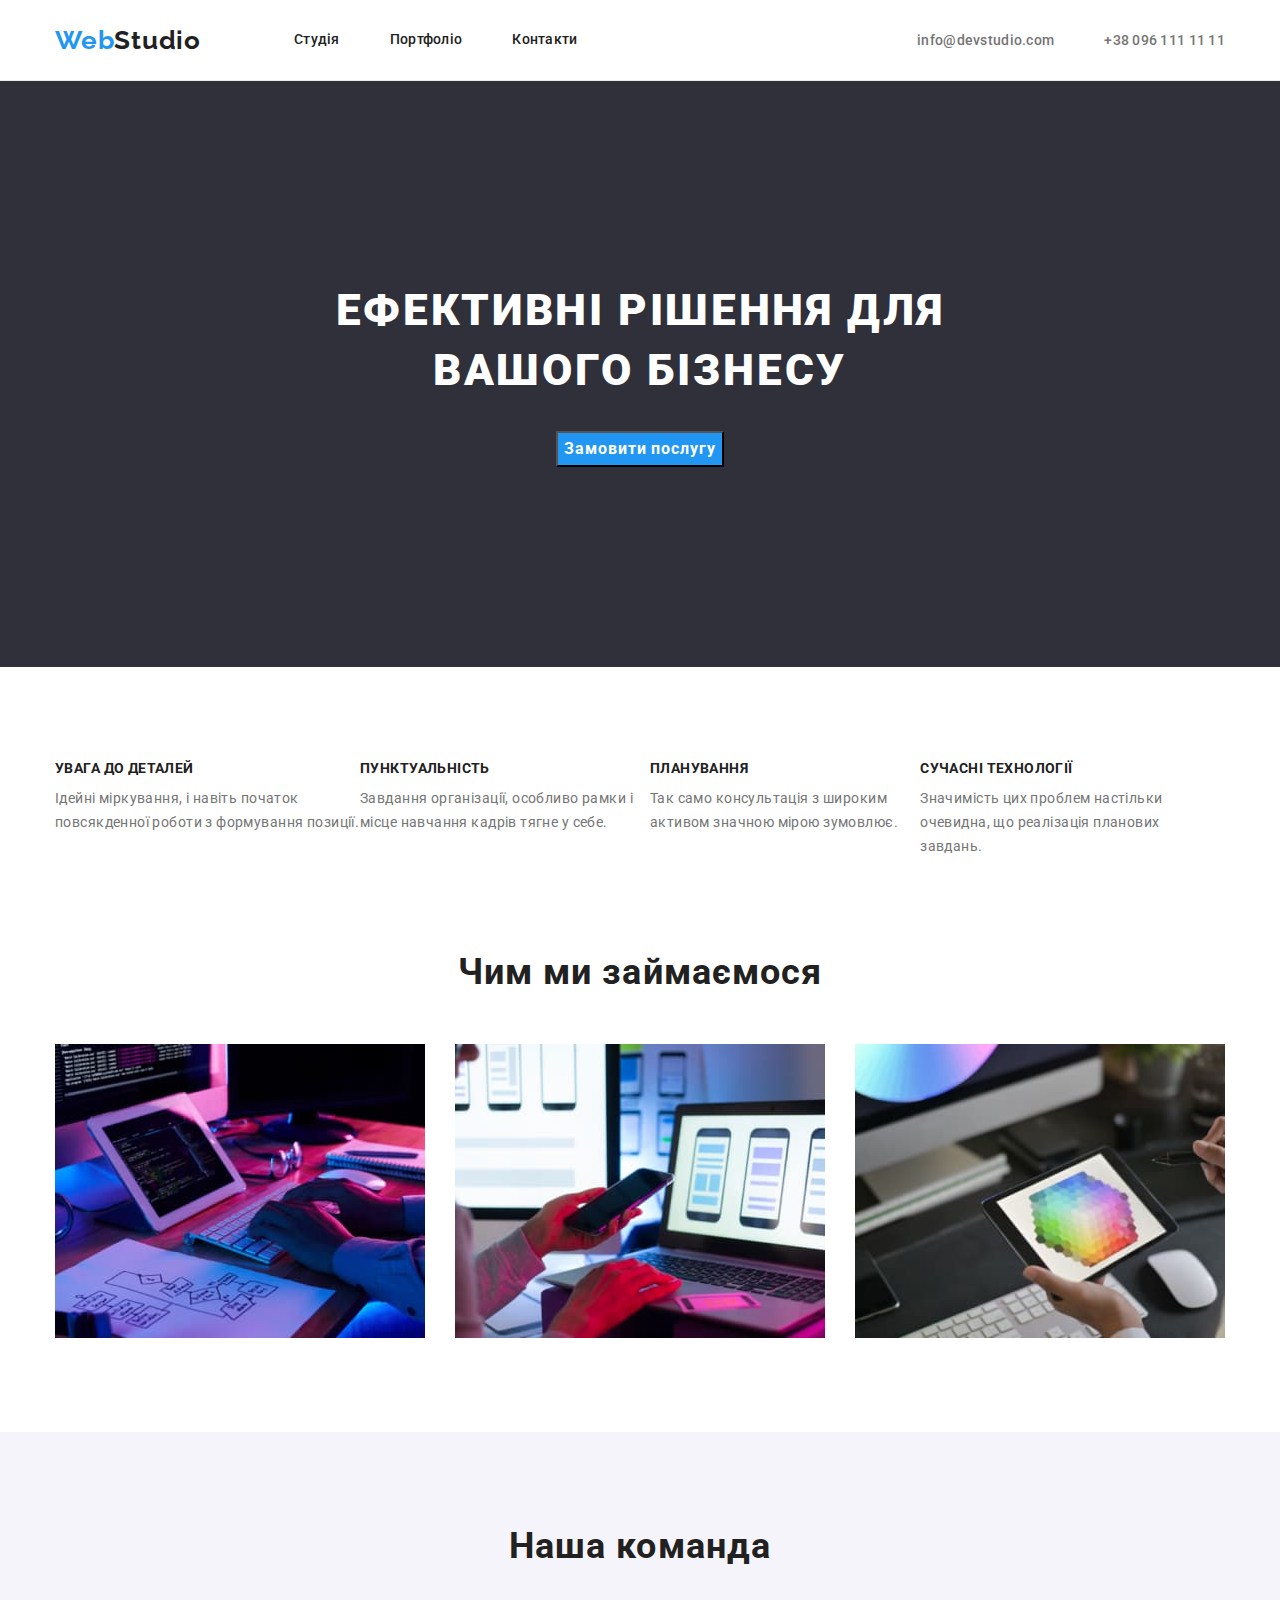
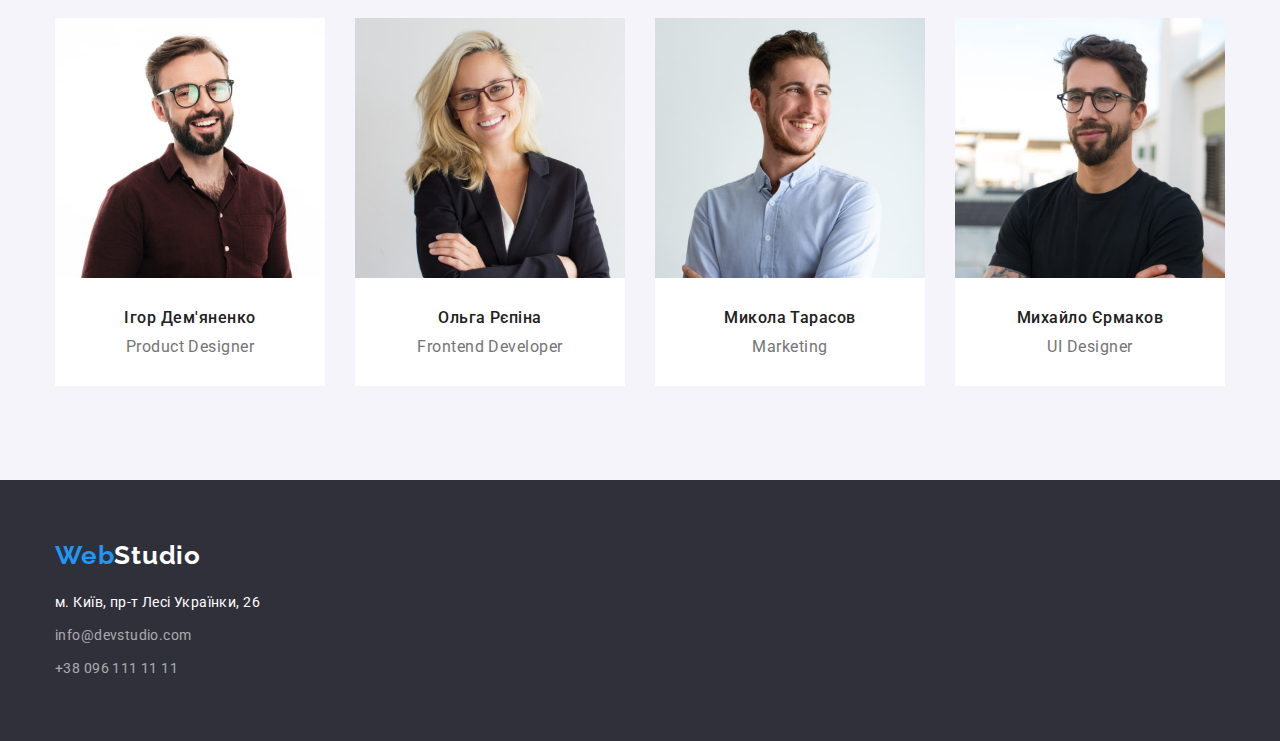
==== commit f58aa55e: "Final change" ====
--- a/index.html
+++ b/index.html
@@ -11,22 +11,20 @@
 </head>
 <body>
 
-  <header>
+  <header class="header-class">
     <div class="container page-head-container">
         <nav class="page-navigation">
           <a class="logo" href=""><spa class="accent">Web</spa>Studio</a>
-            <ul class="menu list">
-              <li><a class="link" href="">Студія</a></li>
-              <li><a class="link" href="./portfolio.html">Портфоліо</a></li>
-              <li><a class="link" href="">Контакти</a></li>
+            <ul class="site-nav list">
+              <li><a class="link site-nav-link" href="">Студія</a></li>
+              <li><a class="link site-nav-link" href="./portfolio.html">Портфоліо</a></li>
+              <li><a class="link site-nav-link" href="">Контакти</a></li>
             </ul>
         </nav>
-    <div>
-        <ul class="menu list">
+        <ul class="contacts-item list">
               <li><a class="contact mail-head" href="mailto:info@devstudio.com">info@devstudio.com</a></li>
               <li><a class="contact phone-head" href="tel:+380961111111">+38 096 111 11 11</a></li>
         </ul>
-    </div>
     </div>
   </header>
 
--- a/css/styles.css
+++ b/css/styles.css
@@ -15,7 +15,7 @@
     font-family: Roboto, sans-serif;
 }
 
-header {
+.header-class {
     border-bottom: 1px solid #ECECEC;   /*добавить вар*/
 }
 
@@ -66,8 +66,8 @@
  display: flex;
  align-items: center;
  justify-content: space-between;
- padding-top: 32px;
- padding-bottom: 32px;
+ /* padding-top: 32px;
+ padding-bottom: 32px; */
 }
 
 .navigation-list {
@@ -152,7 +152,19 @@
     list-style: none;
 }
 
-.menu {
+/* .menu {
+    display: flex;
+    align-items: center;
+    column-gap: 50px;
+} */
+
+.site-nav{
+    display: flex;
+    align-items: center;
+    column-gap: 50px;
+}
+
+.contacts-item {
     display: flex;
     align-items: center;
     column-gap: 50px;
@@ -224,8 +236,10 @@
     line-height: 1.36;
     letter-spacing: 0.06em;
     text-transform: uppercase;
-    padding-bottom: 30px;
-  
+    margin-bottom: 30px;
+    width: 700px;
+    margin-left: auto;
+    margin-right: auto;
 }
 
 .specialty-title {
@@ -266,6 +280,12 @@
     text-decoration: none;
 }
 
+.site-nav-link {
+    padding-top: 32px;
+    padding-bottom: 32px;
+    display: block;
+}
+
 /* контакты шапка*/
 .contact {
     font-weight: 500;
@@ -345,7 +365,7 @@
     font-size: 18px;
     line-height: 2;
     letter-spacing: 0.06em;
-    
+    margin-bottom: 4px;
 }
 
 
